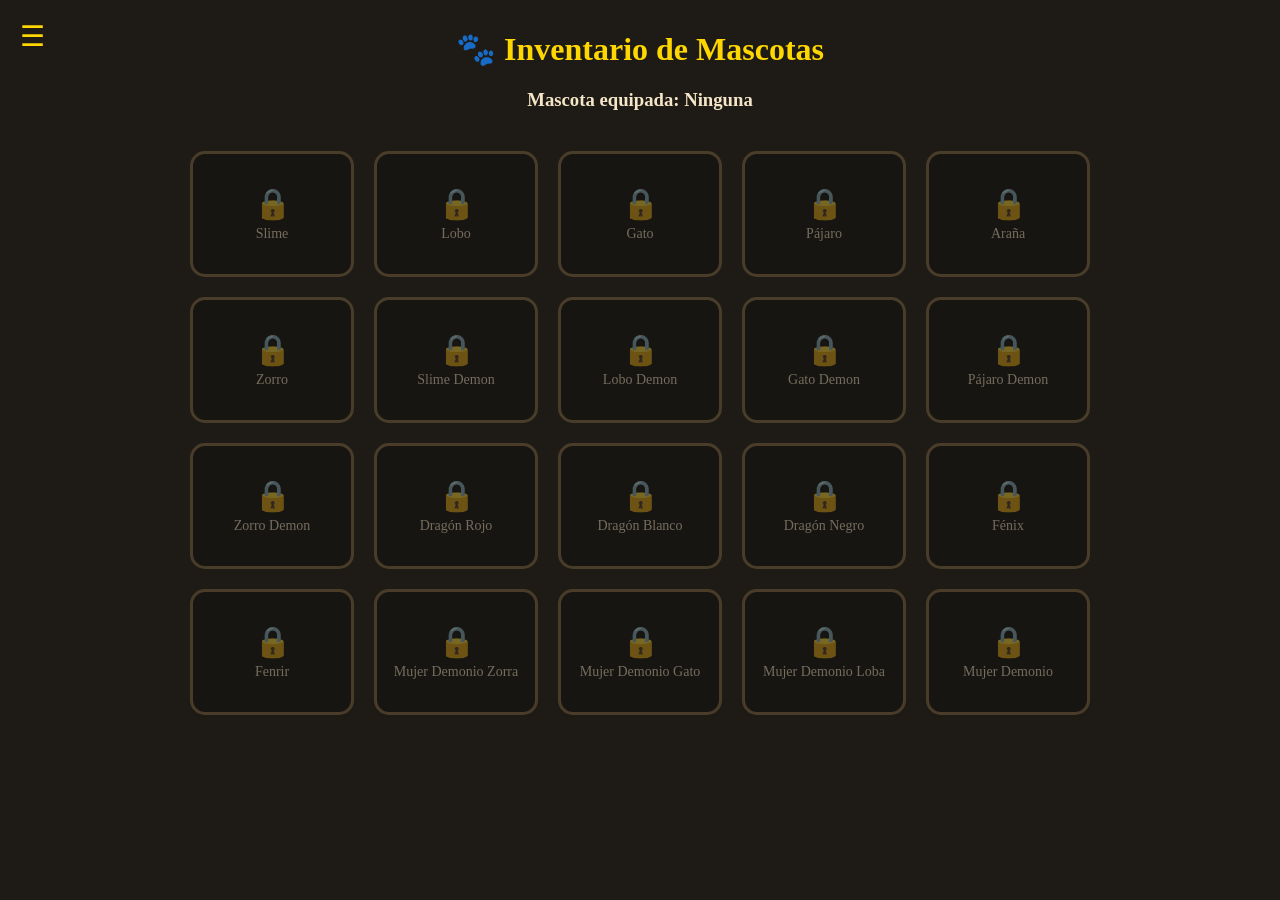
==== equipar-mascota.html @ 0baf9401 "Add files via upload" ====
<!DOCTYPE html>
<html lang="es">
<head>

<meta charset="UTF-8">
<meta name="viewport" content="width=device-width, initial-scale=1.0">

<title>Inventario de Mascotas</title>

<style>

/* ===== MENU BOTON ===== */

.menu-toggle{
position:fixed;
top:20px;
left:20px;
font-size:28px;
cursor:pointer;
z-index:1001;
color:gold;
}

/* ===== SIDEBAR ===== */

.sidebar{
position:fixed;
top:0;
left:-320px;
width:300px;
height:100%;
background:#14110d;
border-right:3px solid gold;
padding-top:80px;
transition:0.35s;
z-index:1000;
}

.sidebar.active{
left:0;
}

.sidebar button{
display:block;
width:85%;
margin:15px auto;
padding:12px;
font-size:18px;
background:linear-gradient(45deg,gold,darkgoldenrod);
border:none;
border-radius:10px;
cursor:pointer;
font-weight:bold;
color:#2b1c0f;
}

/* SUBMENU */

.submenu{
display:none;
margin-left:20px;
}

.submenu button{
font-size:15px;
padding:8px;
}

/* ===== BODY ===== */

body{
margin:0;
font-family:Georgia, serif;
background:#1e1b16;
color:#f5e6c8;
text-align:center;
}

h1{
color:gold;
margin-top:30px;
}

/* GRID INVENTARIO */

.grid{
display:grid;
grid-template-columns:repeat(5,1fr);
gap:20px;
max-width:900px;
margin:40px auto;
}

/* CUADROS */

.cuadro{
height:120px;
background:rgba(0,0,0,0.5);
border:3px solid #8b6f47;
border-radius:15px;
display:flex;
align-items:center;
justify-content:center;
flex-direction:column;
cursor:pointer;
transition:0.25s;
}

.cuadro:hover{
transform:scale(1.05);
}

/* BLOQUEADO */

.bloqueado{
opacity:0.4;
cursor:not-allowed;
}

.candado{
font-size:30px;
}

/* EQUIPADO */

.equipado{
border:3px solid lime;
box-shadow:0 0 15px lime;
}

/* TEXTO */

.nombre{
margin-top:5px;
font-size:14px;
}

</style>
</head>

<body>

<!-- BOTON MENU -->

<div class="menu-toggle" onclick="toggleMenu()">☰</div>

<!-- SIDEBAR -->

<div class="sidebar" id="sidebar">

<button onclick="ir('inicio2.html')">Inicio</button>

<button onclick="toggleTienda()">Tienda ▾</button>

<div class="submenu" id="submenuTienda">
<button onclick="ir('tienda-mascotas.html')">Mascotas</button>
<button onclick="ir('tienda-objetos.html')">Objetos</button>
<button onclick="ir('tienda-venta.html')">Venta</button>
<button onclick="ir('tienda-negra.html')">Tienda Negra</button>
</div>

<button onclick="toggleEquipar()">Equipar ▾</button>

<div class="submenu" id="submenuEquipar">
<button onclick="ir('equipar-mascota.html')">Mascota</button>
<button onclick="ir('equipar-titulo.html')">Título</button>
</div>

<button onclick="ir('titulos.html')">Títulos</button>

<button onclick="ir('clasificacion.html')">Clasificación</button>

<button onclick="ir('creditos.html')">Créditos</button>

</div>

<h1>🐾 Inventario de Mascotas</h1>

<h3>Mascota equipada: <span id="mascotaEquipada">Ninguna</span></h3>

<div class="grid" id="gridMascotas"></div>

<script>

/* ===== MENU ===== */

function toggleMenu(){
document.getElementById("sidebar").classList.toggle("active");
}

function toggleEquipar(){
let menu=document.getElementById("submenuEquipar");
menu.style.display = menu.style.display==="block"?"none":"block";
}

function toggleTienda(){
let menu=document.getElementById("submenuTienda");
menu.style.display = menu.style.display==="block"?"none":"block";
}

/* ===== IR A PAGINA (EVITA RECARGAR SI YA ESTAS) ===== */

function ir(pagina){

if(window.location.pathname.includes(pagina)){
return;
}

window.location.href=pagina;

}

/* ===== TODAS LAS MASCOTAS DEL JUEGO ===== */

let mascotas=[

"Slime",
"Lobo",
"Gato",
"Pájaro",
"Araña",

"Zorro",
"Slime Demon",
"Lobo Demon",
"Gato Demon",
"Pájaro Demon",

"Zorro Demon",
"Dragón Rojo",
"Dragón Blanco",
"Dragón Negro",
"Fénix",

"Fenrir",
"Mujer Demonio Zorra",
"Mujer Demonio Gato",
"Mujer Demonio Loba",
"Mujer Demonio"

];

/* ===== INVENTARIO DEL JUGADOR ===== */

let inventario=JSON.parse(localStorage.getItem("inventarioMascotas")) || [];

/* ===== MASCOTA EQUIPADA ===== */

let equipada=localStorage.getItem("mascotaEquipada");

/* ===== MOSTRAR EQUIPADA ===== */

document.getElementById("mascotaEquipada").textContent=equipada || "Ninguna";

/* ===== CREAR GRID ===== */

let grid=document.getElementById("gridMascotas");

mascotas.forEach(nombre=>{

let cuadro=document.createElement("div");

cuadro.classList.add("cuadro");

let tienes=inventario.includes(nombre);

/* SI NO TIENE LA MASCOTA */

if(!tienes){

cuadro.classList.add("bloqueado");

cuadro.innerHTML=`
<div class="candado">🔒</div>
<div class="nombre">${nombre}</div>
`;

}

/* SI LA TIENE */

else{

cuadro.innerHTML=`
<div>🐾</div>
<div class="nombre">${nombre}</div>
`;

cuadro.onclick=()=>equipar(nombre);

}

/* SI ESTA EQUIPADA */

if(nombre===equipada){
cuadro.classList.add("equipado");
}

grid.appendChild(cuadro);

});

/* ===== EQUIPAR ===== */

function equipar(nombre){

localStorage.setItem("mascotaEquipada",nombre);

location.reload();

}

</script>

</body>
</html>
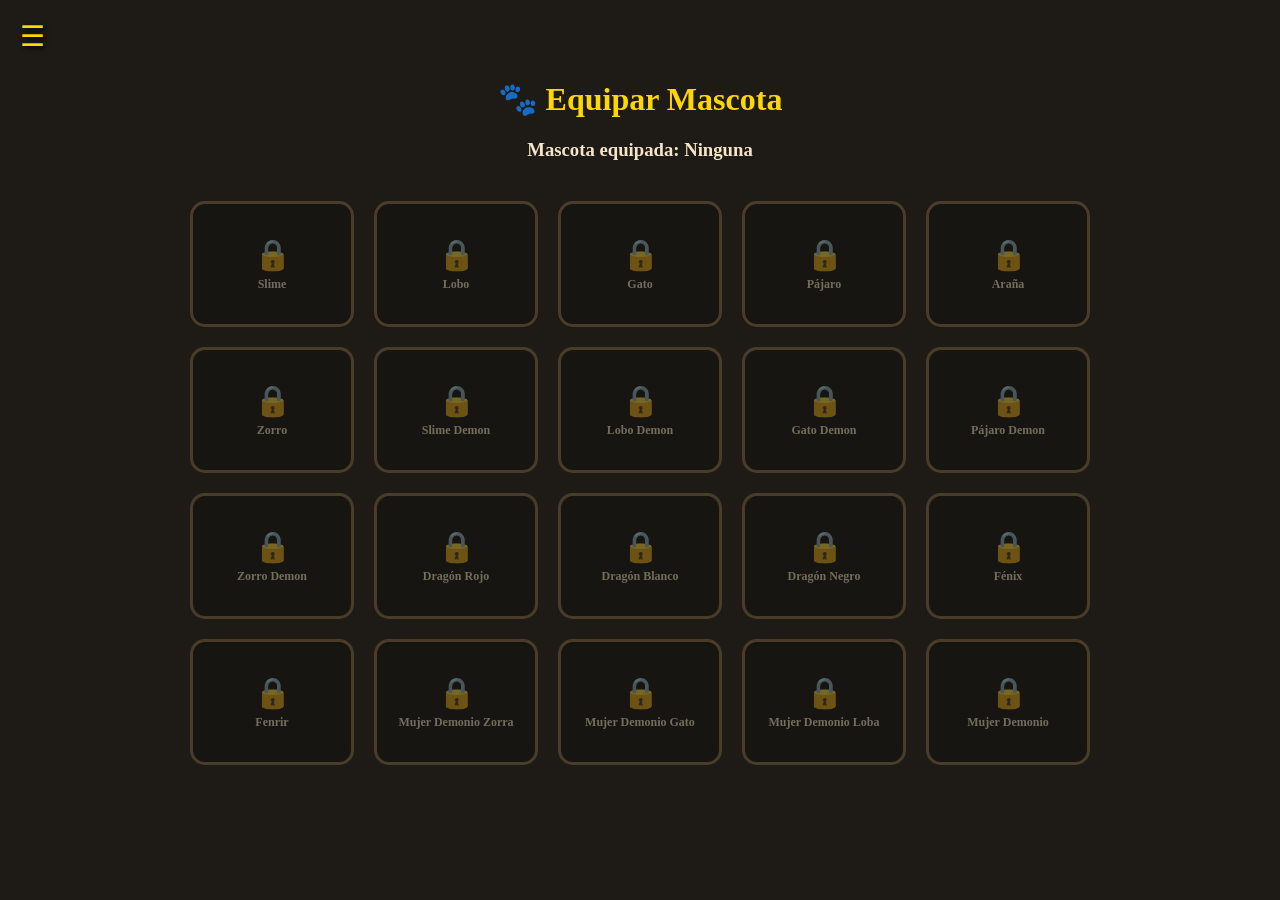
==== commit bc750612: "Actualizasionnnnnn Kzskskkdkskskskskksjssjsj" ====
--- a/equipar-mascota.html
+++ b/equipar-mascota.html
@@ -1,316 +1,119 @@
 <!DOCTYPE html>
 <html lang="es">
 <head>
+    <meta charset="UTF-8">
+    <meta name="viewport" content="width=device-width, initial-scale=1.0">
+    <title>Equipar Mascota</title>
 
-<meta charset="UTF-8">
-<meta name="viewport" content="width=device-width, initial-scale=1.0">
+    <link rel="stylesheet" href="menu.css">
+    <script src="menu.js" defer></script>
 
-<title>Inventario de Mascotas</title>
+    <style>
+        body {
+            margin: 0;
+            font-family: Georgia, serif;
+            background: #1e1b16;
+            color: #f5e6c8;
+            text-align: center;
+        }
 
-<style>
+        h1 { color: gold; margin-top: 80px; }
 
-/* ===== MENU BOTON ===== */
+        .grid {
+            display: grid;
+            grid-template-columns: repeat(5, 1fr);
+            gap: 20px;
+            max-width: 900px;
+            margin: 40px auto;
+        }
 
-.menu-toggle{
-position:fixed;
-top:20px;
-left:20px;
-font-size:28px;
-cursor:pointer;
-z-index:1001;
-color:gold;
-}
+        .cuadro {
+            height: 120px;
+            background: rgba(0,0,0,0.5);
+            border: 3px solid #8b6f47;
+            border-radius: 15px;
+            display: flex;
+            align-items: center;
+            justify-content: center;
+            flex-direction: column;
+            cursor: pointer;
+            transition: 0.25s;
+        }
 
-/* ===== SIDEBAR ===== */
-
-.sidebar{
-position:fixed;
-top:0;
-left:-320px;
-width:300px;
-height:100%;
-background:#14110d;
-border-right:3px solid gold;
-padding-top:80px;
-transition:0.35s;
-z-index:1000;
-}
-
-.sidebar.active{
-left:0;
-}
-
-.sidebar button{
-display:block;
-width:85%;
-margin:15px auto;
-padding:12px;
-font-size:18px;
-background:linear-gradient(45deg,gold,darkgoldenrod);
-border:none;
-border-radius:10px;
-cursor:pointer;
-font-weight:bold;
-color:#2b1c0f;
-}
-
-/* SUBMENU */
-
-.submenu{
-display:none;
-margin-left:20px;
-}
-
-.submenu button{
-font-size:15px;
-padding:8px;
-}
-
-/* ===== BODY ===== */
-
-body{
-margin:0;
-font-family:Georgia, serif;
-background:#1e1b16;
-color:#f5e6c8;
-text-align:center;
-}
-
-h1{
-color:gold;
-margin-top:30px;
-}
-
-/* GRID INVENTARIO */
-
-.grid{
-display:grid;
-grid-template-columns:repeat(5,1fr);
-gap:20px;
-max-width:900px;
-margin:40px auto;
-}
-
-/* CUADROS */
-
-.cuadro{
-height:120px;
-background:rgba(0,0,0,0.5);
-border:3px solid #8b6f47;
-border-radius:15px;
-display:flex;
-align-items:center;
-justify-content:center;
-flex-direction:column;
-cursor:pointer;
-transition:0.25s;
-}
-
-.cuadro:hover{
-transform:scale(1.05);
-}
-
-/* BLOQUEADO */
-
-.bloqueado{
-opacity:0.4;
-cursor:not-allowed;
-}
-
-.candado{
-font-size:30px;
-}
-
-/* EQUIPADO */
-
-.equipado{
-border:3px solid lime;
-box-shadow:0 0 15px lime;
-}
-
-/* TEXTO */
-
-.nombre{
-margin-top:5px;
-font-size:14px;
-}
-
-</style>
+        .cuadro:hover { transform: scale(1.05); }
+        .bloqueado { opacity: 0.4; cursor: not-allowed; }
+        .equipado { border: 3px solid lime; box-shadow: 0 0 15px lime; }
+        .nombre { margin-top: 5px; font-size: 12px; font-weight: bold; }
+        .candado { font-size: 30px; }
+        
+        .mascota-img {
+            width: 60px;
+            height: 60px;
+            object-fit: contain;
+            image-rendering: pixelated; /* Útil si tus imágenes son pixel-art */
+        }
+    </style>
 </head>
-
 <body>
 
-<!-- BOTON MENU -->
+    <h1>🐾 Equipar Mascota</h1>
+    <h3>Mascota equipada: <span id="mascotaEquipada">Ninguna</span></h3>
 
-<div class="menu-toggle" onclick="toggleMenu()">☰</div>
+    <div class="grid" id="gridMascotas"></div>
 
-<!-- SIDEBAR -->
+    <script>
+        // Lista de objetos: Nombre y archivo de imagen
+        const mascotas = [
+            { nombre: "Slime", img: "slime.png" },
+            { nombre: "Lobo", img: "lobo.png" },
+            { nombre: "Gato", img: "gato.png" },
+            { nombre: "Pájaro", img: "pajaro.png" },
+            { nombre: "Araña", img: "arana.png" },
+            { nombre: "Zorro", img: "zorro.png" },
+            { nombre: "Slime Demon", img: "slime-demon.png" },
+            { nombre: "Lobo Demon", img: "lobo-demon.png" },
+            { nombre: "Gato Demon", img: "gato-demon.png" },
+            { nombre: "Pájaro Demon", img: "pajaro-demon.png" },
+            { nombre: "Zorro Demon", img: "zorro-demon.png" },
+            { nombre: "Dragón Rojo", img: "dragon-rojo.png" },
+            { nombre: "Dragón Blanco", img: "dragon-blanco.png" },
+            { nombre: "Dragón Negro", img: "dragon-negro.png" },
+            { nombre: "Fénix", img: "fenix.png" },
+            { nombre: "Fenrir", img: "fenrir.png" },
+            { nombre: "Mujer Demonio Zorra", img: "zorra.png" },
+            { nombre: "Mujer Demonio Gato", img: "gato.png" },
+            { nombre: "Mujer Demonio Loba", img: "loba.png" },
+            { nombre: "Mujer Demonio", img: "demonio.png" }
+        ];
 
-<div class="sidebar" id="sidebar">
+        let inventario = JSON.parse(localStorage.getItem("inventarioMascotas")) || [];
+        let equipada = localStorage.getItem("mascotaEquipada");
 
-<button onclick="ir('inicio2.html')">Inicio</button>
+        document.getElementById("mascotaEquipada").textContent = equipada || "Ninguna";
 
-<button onclick="toggleTienda()">Tienda ▾</button>
+        const grid = document.getElementById("gridMascotas");
 
-<div class="submenu" id="submenuTienda">
-<button onclick="ir('tienda-mascotas.html')">Mascotas</button>
-<button onclick="ir('tienda-objetos.html')">Objetos</button>
-<button onclick="ir('tienda-venta.html')">Venta</button>
-<button onclick="ir('tienda-negra.html')">Tienda Negra</button>
-</div>
+        mascotas.forEach(m => {
+            let tiene = inventario.includes(m.nombre);
+            let esEquipada = m.nombre === equipada;
+            
+            let cuadro = document.createElement("div");
+            cuadro.className = `cuadro ${tiene ? '' : 'bloqueado'} ${esEquipada ? 'equipado' : ''}`;
+            
+            // Si tiene la mascota, muestra la imagen, si no, muestra el candado
+            cuadro.innerHTML = `
+                ${tiene ? `<img src="${m.img}" class="mascota-img" alt="${m.nombre}">` : '<div class="candado">🔒</div>'}
+                <div class="nombre">${m.nombre}</div>
+            `;
+            
+            if (tiene) cuadro.onclick = () => equipar(m.nombre);
+            grid.appendChild(cuadro);
+        });
 
-<button onclick="toggleEquipar()">Equipar ▾</button>
-
-<div class="submenu" id="submenuEquipar">
-<button onclick="ir('equipar-mascota.html')">Mascota</button>
-<button onclick="ir('equipar-titulo.html')">Título</button>
-</div>
-
-<button onclick="ir('titulos.html')">Títulos</button>
-
-<button onclick="ir('clasificacion.html')">Clasificación</button>
-
-<button onclick="ir('creditos.html')">Créditos</button>
-
-</div>
-
-<h1>🐾 Inventario de Mascotas</h1>
-
-<h3>Mascota equipada: <span id="mascotaEquipada">Ninguna</span></h3>
-
-<div class="grid" id="gridMascotas"></div>
-
-<script>
-
-/* ===== MENU ===== */
-
-function toggleMenu(){
-document.getElementById("sidebar").classList.toggle("active");
-}
-
-function toggleEquipar(){
-let menu=document.getElementById("submenuEquipar");
-menu.style.display = menu.style.display==="block"?"none":"block";
-}
-
-function toggleTienda(){
-let menu=document.getElementById("submenuTienda");
-menu.style.display = menu.style.display==="block"?"none":"block";
-}
-
-/* ===== IR A PAGINA (EVITA RECARGAR SI YA ESTAS) ===== */
-
-function ir(pagina){
-
-if(window.location.pathname.includes(pagina)){
-return;
-}
-
-window.location.href=pagina;
-
-}
-
-/* ===== TODAS LAS MASCOTAS DEL JUEGO ===== */
-
-let mascotas=[
-
-"Slime",
-"Lobo",
-"Gato",
-"Pájaro",
-"Araña",
-
-"Zorro",
-"Slime Demon",
-"Lobo Demon",
-"Gato Demon",
-"Pájaro Demon",
-
-"Zorro Demon",
-"Dragón Rojo",
-"Dragón Blanco",
-"Dragón Negro",
-"Fénix",
-
-"Fenrir",
-"Mujer Demonio Zorra",
-"Mujer Demonio Gato",
-"Mujer Demonio Loba",
-"Mujer Demonio"
-
-];
-
-/* ===== INVENTARIO DEL JUGADOR ===== */
-
-let inventario=JSON.parse(localStorage.getItem("inventarioMascotas")) || [];
-
-/* ===== MASCOTA EQUIPADA ===== */
-
-let equipada=localStorage.getItem("mascotaEquipada");
-
-/* ===== MOSTRAR EQUIPADA ===== */
-
-document.getElementById("mascotaEquipada").textContent=equipada || "Ninguna";
-
-/* ===== CREAR GRID ===== */
-
-let grid=document.getElementById("gridMascotas");
-
-mascotas.forEach(nombre=>{
-
-let cuadro=document.createElement("div");
-
-cuadro.classList.add("cuadro");
-
-let tienes=inventario.includes(nombre);
-
-/* SI NO TIENE LA MASCOTA */
-
-if(!tienes){
-
-cuadro.classList.add("bloqueado");
-
-cuadro.innerHTML=`
-<div class="candado">🔒</div>
-<div class="nombre">${nombre}</div>
-`;
-
-}
-
-/* SI LA TIENE */
-
-else{
-
-cuadro.innerHTML=`
-<div>🐾</div>
-<div class="nombre">${nombre}</div>
-`;
-
-cuadro.onclick=()=>equipar(nombre);
-
-}
-
-/* SI ESTA EQUIPADA */
-
-if(nombre===equipada){
-cuadro.classList.add("equipado");
-}
-
-grid.appendChild(cuadro);
-
-});
-
-/* ===== EQUIPAR ===== */
-
-function equipar(nombre){
-
-localStorage.setItem("mascotaEquipada",nombre);
-
-location.reload();
-
-}
-
-</script>
-
+        function equipar(nombre) {
+            localStorage.setItem("mascotaEquipada", nombre);
+            location.reload();
+        }
+    </script>
 </body>
-</html>+</html>
--- a/menu.css
+++ b/menu.css
@@ -0,0 +1,62 @@
+/* Estilos globales para el Menú Lateral */
+.menu-toggle {
+    position: fixed;
+    top: 20px;
+    left: 20px;
+    font-size: 28px;
+    cursor: pointer;
+    z-index: 1001;
+    color: gold;
+    text-shadow: 2px 2px 5px black;
+}
+
+.sidebar {
+    position: fixed;
+    top: 0;
+    left: -320px;
+    width: 300px;
+    height: 100%;
+    background: #14110d;
+    border-right: 3px solid gold;
+    padding-top: 80px;
+    transition: 0.35s;
+    z-index: 1000;
+    overflow-y: auto;
+}
+
+.sidebar.active {
+    left: 0;
+}
+
+.sidebar button {
+    display: block;
+    width: 85%;
+    margin: 15px auto;
+    padding: 12px;
+    font-size: 18px;
+    background: linear-gradient(45deg, gold, darkgoldenrod);
+    border: none;
+    border-radius: 10px;
+    cursor: pointer;
+    font-weight: bold;
+    color: #2b1c0f;
+    transition: 0.3s;
+}
+
+.sidebar button:hover {
+    transform: scale(1.05);
+    filter: brightness(1.2);
+}
+
+.submenu {
+    display: none;
+    background: rgba(0,0,0,0.3);
+    margin-bottom: 10px;
+}
+
+.submenu button {
+    font-size: 15px;
+    padding: 8px;
+    width: 70%;
+    background: linear-gradient(45deg, #b8860b, #8b6508);
+}
